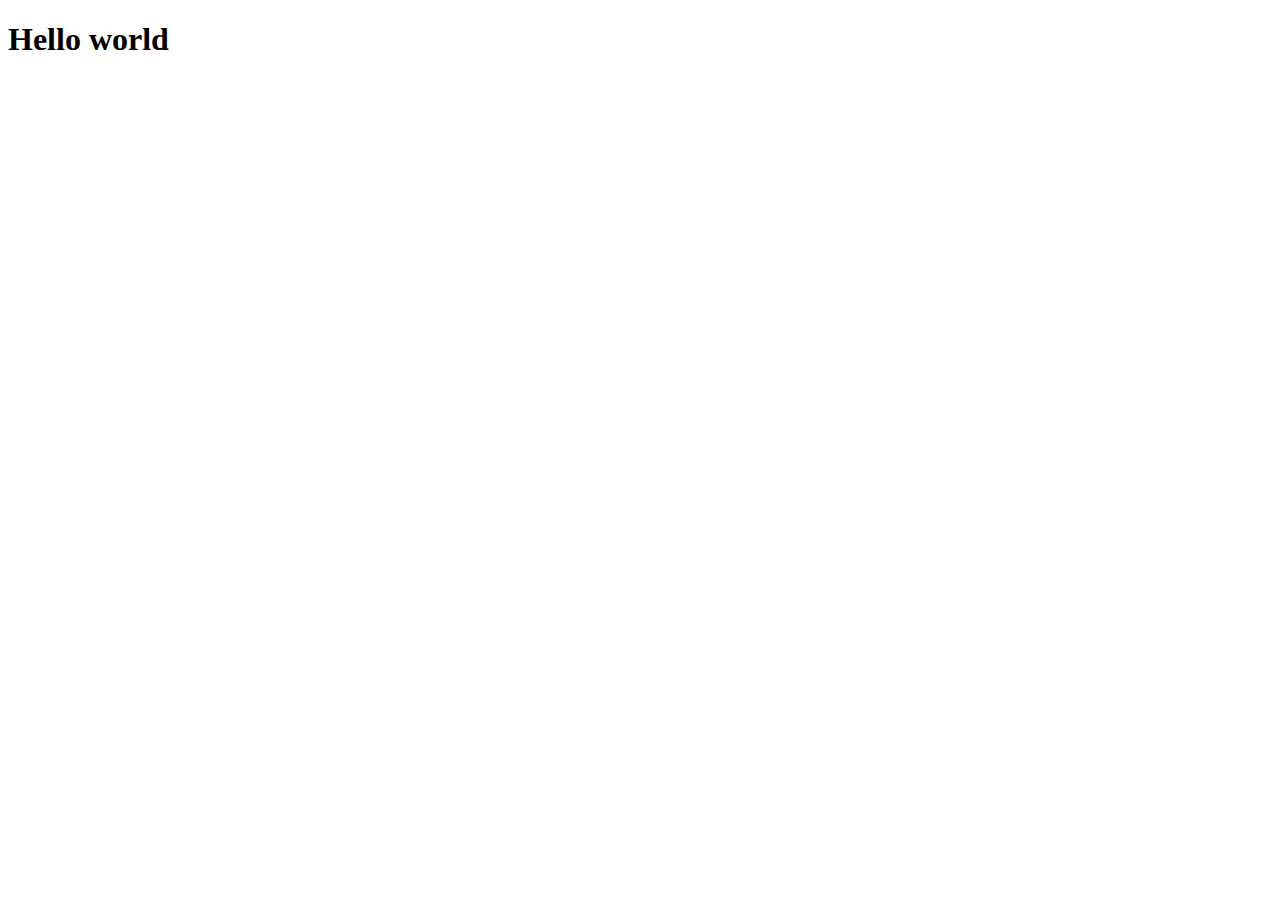
==== index.html @ 2a2491b6 "initializing repository" ====
<!DOCTYPE html>
<html lang="en">
  <head>
    <meta charset="UTF-8" />
    <meta http-equiv="X-UA-Compatible" content="IE=edge" />
    <meta name="viewport" content="width=device-width, initial-scale=1.0" />
    <title>barber-shop</title>
  </head>
  <body>
    <h1>Hello world</h1>
  </body>
</html>
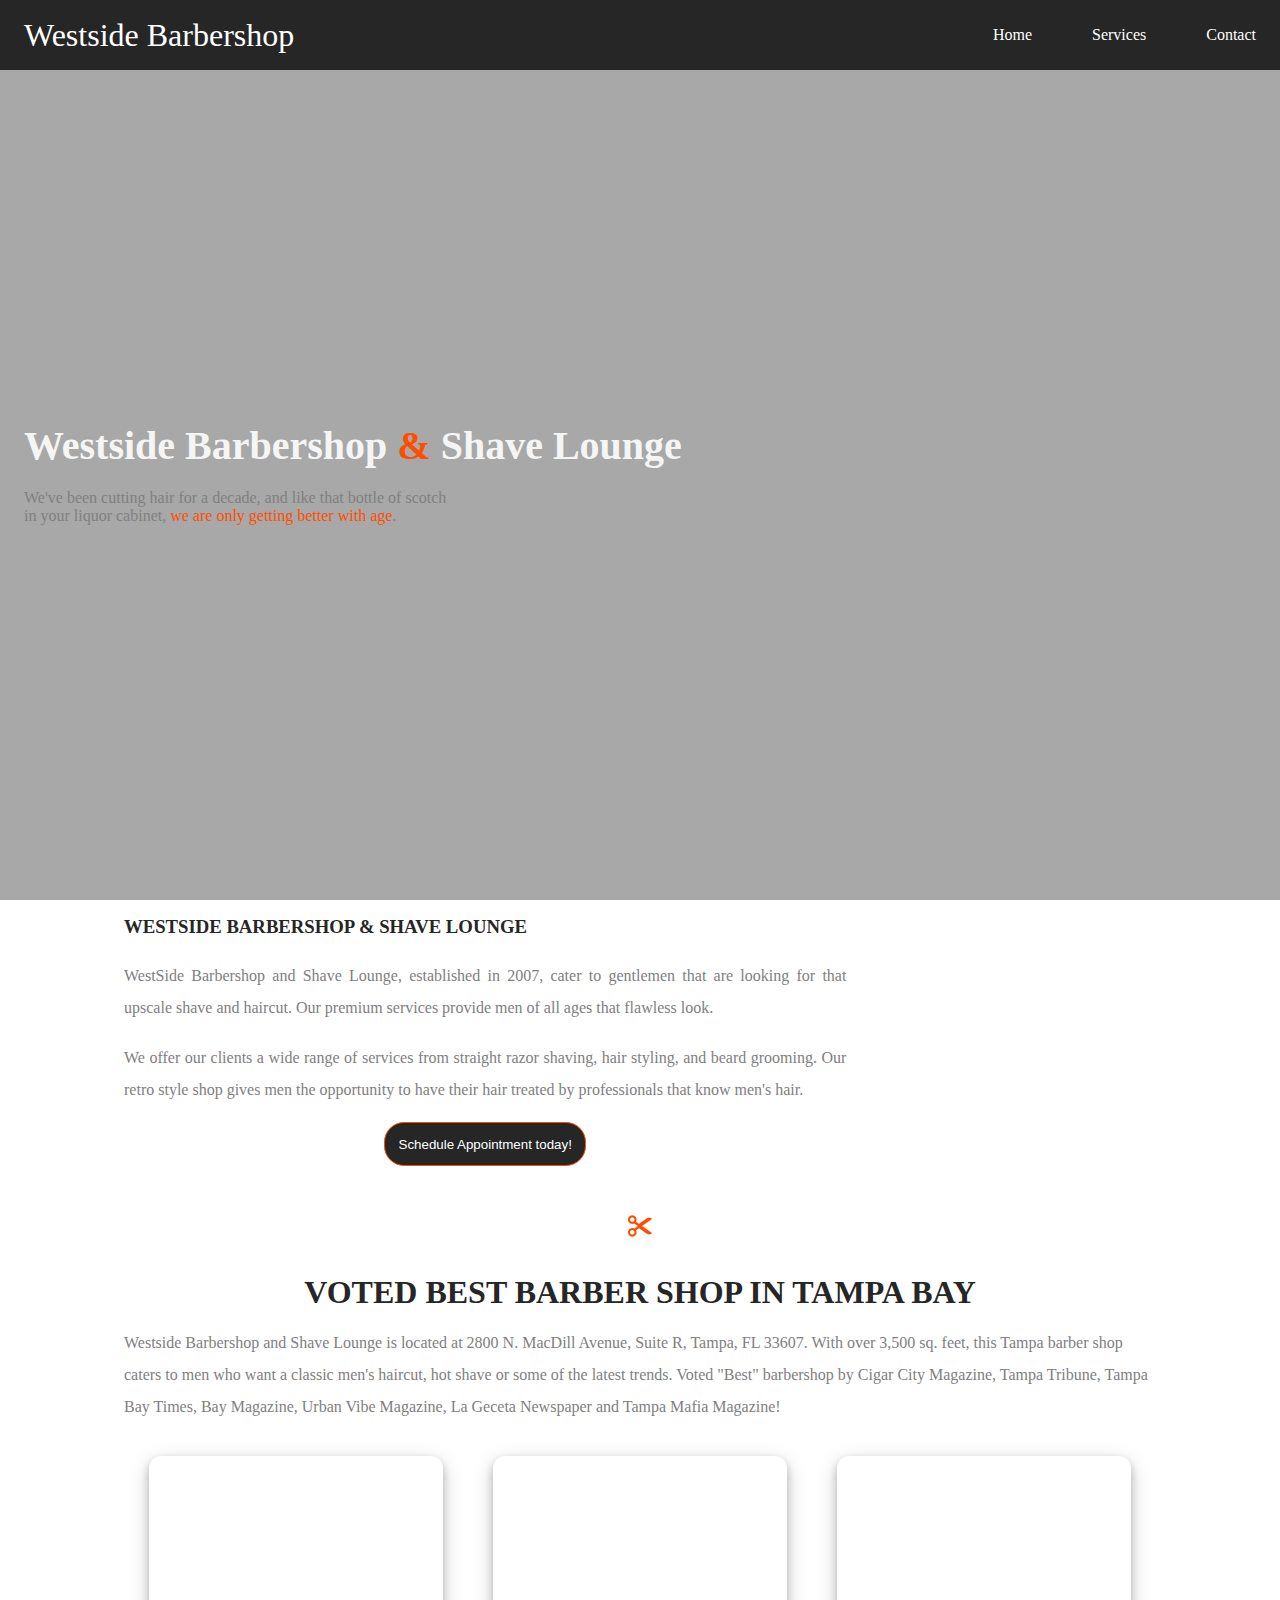
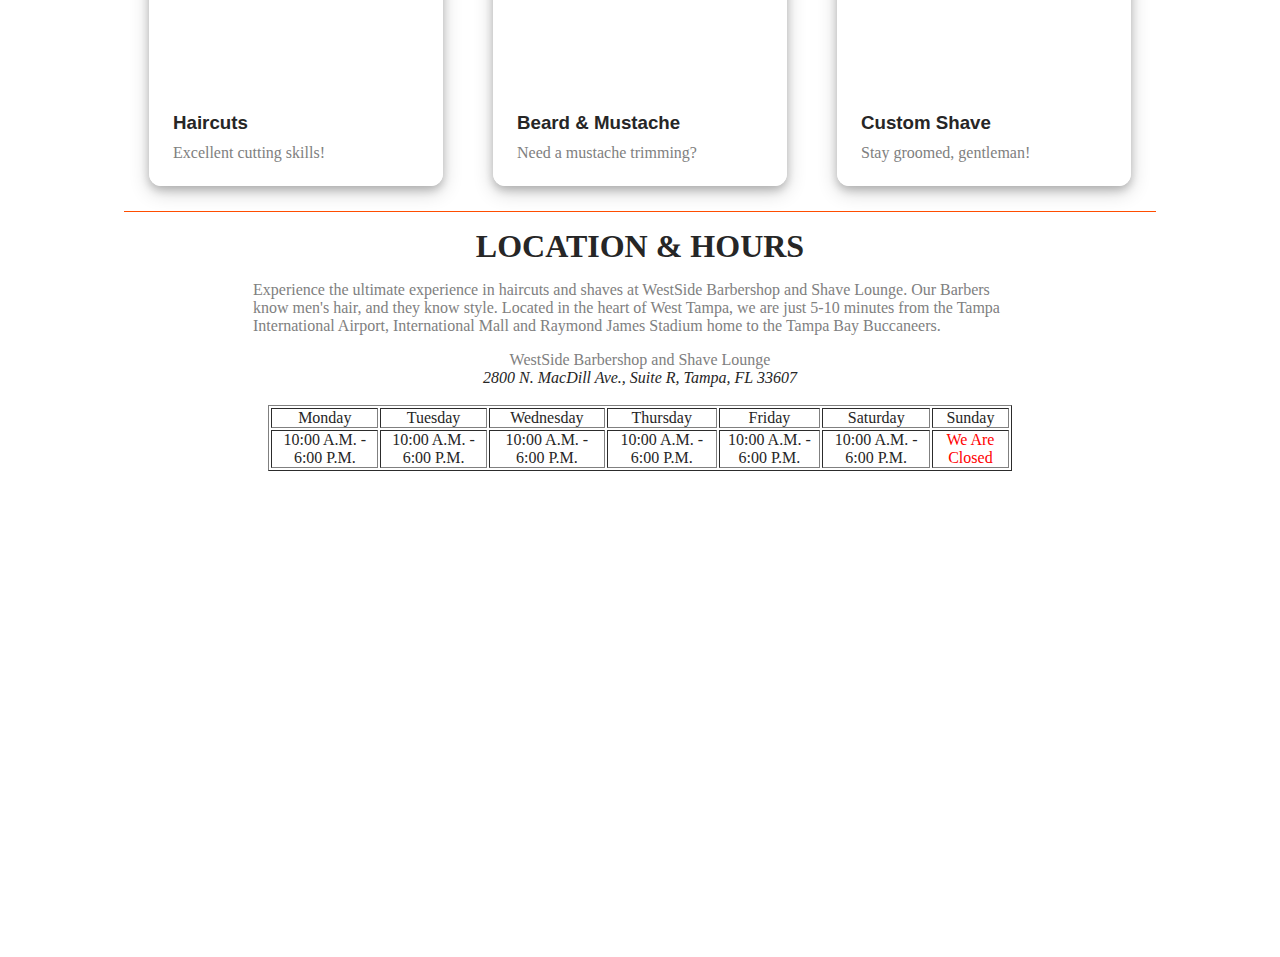
==== commit 899353ca: "adding the main feature for the index page" ====
--- a/index.html
+++ b/index.html
@@ -4,9 +4,214 @@
     <meta charset="UTF-8" />
     <meta http-equiv="X-UA-Compatible" content="IE=edge" />
     <meta name="viewport" content="width=device-width, initial-scale=1.0" />
+    <link rel="stylesheet" href="./styles/main.css" />
+    <link rel="stylesheet" href="./styles/header/header.css" />
+    <link rel="stylesheet" href="./styles/main/index/about.css" />
+    <link rel="stylesheet" href="./styles/main/index/info.css" />
+    <link rel="stylesheet" href="./styles/main/index/location.css" />
     <title>barber-shop</title>
   </head>
   <body>
-    <h1>Hello world</h1>
+    <div class="app__wrapper">
+      <header>
+        <nav class="navbar">
+          <a href="#" class="nav-branding">Westside Barbershop</a>
+
+          <ul class="nav-menu">
+            <li class="nav-item">
+              <a href="#" class="nav-link">Home</a>
+            </li>
+            <li class="nav-item">
+              <a href="./pages/services.html" class="nav-link">Services</a>
+            </li>
+            <li class="nav-item">
+              <a href="./pages/contact.html" class="nav-link">Contact</a>
+            </li>
+          </ul>
+
+          <div class="hamburger">
+            <span class="bar"></span>
+            <span class="bar"></span>
+            <span class="bar"></span>
+          </div>
+        </nav>
+      </header>
+
+      <section id="hero">
+        <h1 class="hero-title">
+          Westside Barbershop <span class="orange-detail">&</span> Shave Lounge
+        </h1>
+        <p class="hero-content">
+          We've been cutting hair for a decade, and like that bottle of scotch
+          in your liquor cabinet,
+          <span class="orange-detail">we are only getting better with age</span
+          >.
+        </p>
+      </section>
+
+      <div class="content-wrapper">
+        <main>
+          <section id="about">
+            <div class="about">
+              <div class="about-content">
+                <h3 class="about-content--title">
+                  WESTSIDE BARBERSHOP & SHAVE LOUNGE
+                </h3>
+                <p class="about-content--paragraph">
+                  WestSide Barbershop and Shave Lounge, established in 2007,
+                  cater to gentlemen that are looking for that upscale shave and
+                  haircut. Our premium services provide men of all ages that
+                  flawless look.
+                </p>
+                <br />
+                <p class="about-content--paragraph">
+                  We offer our clients a wide range of services from straight
+                  razor shaving, hair styling, and beard grooming. Our retro
+                  style shop gives men the opportunity to have their hair
+                  treated by professionals that know men's hair.
+                </p>
+                <div class="about-button">
+                  <button class="about-button--button">
+                    <a href="./pages/contact.html"
+                      >Schedule Appointment today!</a
+                    >
+                  </button>
+                </div>
+              </div>
+              <div class="about-image--wrapper">
+                <img
+                  src="https://cdn.pixabay.com/photo/2015/09/23/21/35/shaving-954420_1280.png"
+                  alt=""
+                  class="about-image"
+                />
+              </div>
+            </div>
+          </section>
+
+          <div class="icon-break">
+            <img src="./assets/img/scissors.png" alt="" />
+          </div>
+
+          <section id="info">
+            <div class="info">
+              <h3 class="info-title">VOTED BEST BARBER SHOP IN TAMPA BAY</h3>
+              <p class="info-paragraph">
+                Westside Barbershop and Shave Lounge is located at 2800 N.
+                MacDill Avenue, Suite R, Tampa, FL 33607. With over 3,500 sq.
+                feet, this Tampa barber shop caters to men who want a classic
+                men's haircut, hot shave or some of the latest trends. Voted
+                "Best" barbershop by Cigar City Magazine, Tampa Tribune, Tampa
+                Bay Times, Bay Magazine, Urban Vibe Magazine, La Geceta
+                Newspaper and Tampa Mafia Magazine!
+              </p>
+
+              <div class="cards-container">
+                <div class="cards">
+                  <article class="card card--1">
+                    <div class="card__img"></div>
+                    <a href="./pages/contact.html" class="card_link">
+                      <div class="card__img--hover"></div>
+                    </a>
+                    <div class="card__info">
+                      <h3 class="card__title">Haircuts</h3>
+                      <p>Excellent cutting skills!</p>
+                    </div>
+                  </article>
+
+                  <article class="card card--2">
+                    <div class="card__img"></div>
+                    <a href="./pages/contact.html" class="card_link">
+                      <div class="card__img--hover"></div>
+                    </a>
+                    <div class="card__info">
+                      <h3 class="card__title">Beard & Mustache</h3>
+                      <p>Need a mustache trimming?</p>
+                    </div>
+                  </article>
+
+                  <article class="card card--3">
+                    <div class="card__img"></div>
+                    <a href="./pages/contact.html" class="card_link">
+                      <div class="card__img--hover"></div>
+                    </a>
+                    <div class="card__info">
+                      <h3 class="card__title">Custom Shave</h3>
+                      <p>Stay groomed, gentleman!</p>
+                    </div>
+                  </article>
+                </div>
+              </div>
+            </div>
+          </section>
+
+          <hr class="horizontal-rule" />
+
+          <section id="location">
+            <div class="location">
+              <h3 class="location-title">LOCATION & HOURS</h3>
+              <p class="location-paragraph">
+                Experience the ultimate experience in haircuts and shaves at
+                WestSide Barbershop and Shave Lounge. Our Barbers know men's
+                hair, and they know style. Located in the heart of West Tampa,
+                we are just 5-10 minutes from the Tampa International Airport,
+                International Mall and Raymond James Stadium home to the Tampa
+                Bay Buccaneers.
+              </p>
+              <div class="location-info">
+                <p>WestSide Barbershop and Shave Lounge</p>
+                <address>
+                  2800 N. MacDill Ave., Suite R, Tampa, FL 33607
+                </address>
+                <a href="tel:+18134432152">813-443-2152</a>
+                <div class="location-table">
+                  <table border="1">
+                    <thead>
+                      <tr>
+                        <td>Monday</td>
+                        <td>Tuesday</td>
+                        <td>Wednesday</td>
+                        <td>Thursday</td>
+                        <td>Friday</td>
+                        <td>Saturday</td>
+                        <td>Sunday</td>
+                      </tr>
+                    </thead>
+                    <tbody>
+                      <tr>
+                        <td>10:00 A.M. - 6:00 P.M.</td>
+                        <td>10:00 A.M. - 6:00 P.M.</td>
+                        <td>10:00 A.M. - 6:00 P.M.</td>
+                        <td>10:00 A.M. - 6:00 P.M.</td>
+                        <td>10:00 A.M. - 6:00 P.M.</td>
+                        <td>10:00 A.M. - 6:00 P.M.</td>
+                        <td style="color: red">We Are Closed</td>
+                      </tr>
+                    </tbody>
+                  </table>
+                </div>
+                <div class="location-table-info">
+                  <p>
+                    MONDAY - SATURDAY -> 10:00 A.M. - 6:00 P.M. <br />
+                    CLOSED ON SUNDAY
+                  </p>
+                </div>
+              </div>
+              <div class="map">
+                <iframe
+                  src="https://www.google.com/maps/embed?pb=!1m18!1m12!1m3!1d3980.8430029480614!2d-38.39264048514121!3d-3.843858797203879!2m3!1f0!2f0!3f0!3m2!1i1024!2i768!4f13.1!3m3!1m2!1s0x7c75c582de0f9ab%3A0xa8a00967552761be!2sBeach%20Park!5e0!3m2!1sen!2sbr!4v1651372855680!5m2!1sen!2sbr"
+                  width="600"
+                  height="450"
+                  style="border: 0"
+                  allowfullscreen=""
+                  loading="lazy"
+                  referrerpolicy="no-referrer-when-downgrade"
+                ></iframe>
+              </div>
+            </div>
+          </section>
+        </main>
+      </div>
+    </div>
+    <script src="./js/header/header.js"></script>
   </body>
 </html>
--- a/styles/main.css
+++ b/styles/main.css
@@ -0,0 +1,30 @@
+* {
+  box-sizing: border-box;
+  margin: 0;
+  padding: 0;
+}
+
+/* hero */
+.app__wrapper {
+  height: 100vh;
+  width: 100%;
+  background: linear-gradient(rgba(0, 0, 0, 0.342), rgba(0, 0, 0, 0.342)),
+    url('https://images.unsplash.com/photo-1503951914875-452162b0f3f1?ixlib=rb-1.2.1&ixid=MnwxMjA3fDB8MHxwaG90by1wYWdlfHx8fGVufDB8fHx8&auto=format&fit=crop&w=1770&q=80')
+      no-repeat center bottom / cover;
+  color: whitesmoke;
+}
+
+.orange-detail {
+  color: #ff4d00;
+}
+
+.icon-break {
+  margin: 2em;
+  text-align: center;
+}
+
+.horizontal-rule {
+  border: 0;
+  height: 1px;
+  background: #ff4d00;
+}
--- a/styles/header/header.css
+++ b/styles/header/header.css
@@ -0,0 +1,133 @@
+header {
+  background-color: #262626;
+}
+
+li {
+  list-style-type: none;
+}
+
+a {
+  color: white;
+  text-decoration: none;
+}
+
+.navbar {
+  min-height: 70px;
+  display: flex;
+  justify-content: space-between;
+  align-items: center;
+  padding: 0 24px;
+}
+
+.nav-menu {
+  display: flex;
+  justify-content: space-between;
+  align-items: center;
+  gap: 60px;
+}
+
+.nav-branding {
+  font-size: 2rem;
+}
+
+.nav-link {
+  transition: 0.7s ease;
+}
+
+.nav-link:hover {
+  color: #ff4d00;
+}
+
+.hamburger {
+  display: none;
+  cursor: pointer;
+}
+
+.bar {
+  display: block;
+  width: 25px;
+  height: 3px;
+  margin: 5px auto;
+  -webkit-transition: all 0.3s ease-in-out;
+  transition: all 0.3s ease-in-out;
+  background-color: white;
+}
+
+#hero {
+  height: calc(100vh - 22em - 70px);
+  margin-top: 22em;
+  padding: 0 24px;
+}
+
+.hero-title {
+  margin-bottom: 0.5em;
+  font-size: 2.5em;
+}
+
+.hero-content {
+  width: 35%;
+}
+
+.content-wrapper {
+  margin-top: 1em;
+  padding: 0 24px;
+}
+
+@media (max-width: 768px) {
+  .hamburger {
+    display: block;
+  }
+
+  .hamburger.active .bar:nth-child(2) {
+    opacity: 0;
+  }
+  .hamburger.active .bar:nth-child(1) {
+    transform: translateY(8px) rotate(45deg);
+  }
+  .hamburger.active .bar:nth-child(3) {
+    transform: translateY(-8px) rotate(-45deg);
+  }
+
+  .nav-menu {
+    position: fixed;
+    left: -100%;
+    top: 70px;
+    gap: 0;
+    flex-direction: column;
+    background-color: #262626;
+    width: 100%;
+    text-align: center;
+    transition: 0.3s;
+  }
+
+  .nav-branding {
+    font-size: 1.2rem;
+  }
+
+  .nav-item {
+    margin: 16px 0;
+  }
+
+  .nav-menu.active {
+    left: 0;
+  }
+
+  #hero {
+    margin-top: 8em;
+    color: white;
+    padding: 0 24px;
+  }
+
+  .hero-title {
+    margin-bottom: 0.5em;
+  }
+
+  .hero-content {
+    width: 100%;
+  }
+
+  .content-wrapper {
+    margin-top: 1em;
+    background-color: white;
+  }
+}
--- a/styles/main/index/about.css
+++ b/styles/main/index/about.css
@@ -0,0 +1,82 @@
+main {
+  margin: 0 100px;
+  color: #262626;
+}
+
+.about {
+  display: flex;
+  gap: 50px;
+}
+
+.about-content {
+  width: 70%;
+  text-align: justify;
+}
+
+.about-content--title {
+  margin: 0 0 1.2em 0;
+}
+
+.about-content--paragraph {
+  line-height: 200%;
+}
+
+.about-button {
+  margin: 1em 0;
+  text-align: center;
+}
+
+.about-button--button {
+  border: 1px solid #ff4d00;
+  border-radius: 20px;
+  padding: 1em;
+  color: white;
+  background-color: #262626;
+  -webkit-transition: all 0.3s ease-in-out;
+  transition: all 0.3s ease-in-out;
+}
+
+.about-button--button:hover {
+  border: 1px solid #262626;
+  background-color: #ff4d00;
+}
+
+.about-image {
+  max-width: 362px;
+  max-height: 475px;
+  width: auto;
+  height: auto;
+}
+
+@media (max-width: 768px) {
+  main {
+    margin: 0;
+  }
+
+  .about {
+    display: block;
+  }
+
+  .about-content {
+    width: 100%;
+  }
+
+  .about-image--wrapper {
+    text-align: center;
+  }
+
+  .about-image {
+    width: 100%;
+    height: 100%;
+    object-fit: cover;
+  }
+
+  .about-content--title {
+    padding-top: 2em;
+  }
+
+  .about-button {
+    margin-bottom: 1.5em;
+    text-align: center;
+  }
+}
--- a/styles/main/index/info.css
+++ b/styles/main/index/info.css
@@ -0,0 +1,106 @@
+.info-title {
+  text-align: center;
+  font-size: 2em;
+  margin-bottom: 0.5em;
+}
+
+.info-paragraph {
+  line-height: 200%;
+  margin-bottom: 0.5em;
+}
+
+.cards {
+  width: 100%;
+  display: flex;
+  display: -webkit-flex;
+  justify-content: center;
+  -webkit-justify-content: center;
+}
+
+.card--1 .card__img,
+.card--1 .card__img--hover {
+  background-image: url('https://images.unsplash.com/photo-1599351431408-433ef72fe40b?ixlib=rb-1.2.1&ixid=MnwxMjA3fDB8MHxwaG90by1wYWdlfHx8fGVufDB8fHx8&auto=format&fit=crop&w=1769&q=80');
+}
+
+.card--2 .card__img,
+.card--2 .card__img--hover {
+  background-image: url('https://images.unsplash.com/photo-1630827020718-3433092696e7?ixlib=rb-1.2.1&ixid=MnwxMjA3fDB8MHxwaG90by1wYWdlfHx8fGVufDB8fHx8&auto=format&fit=crop&w=774&q=80');
+}
+
+.card--3 .card__img,
+.card--3 .card__img--hover {
+  background-image: url('https://images.unsplash.com/photo-1553521041-d168abd31de3?ixlib=rb-1.2.1&ixid=MnwxMjA3fDB8MHxwaG90by1wYWdlfHx8fGVufDB8fHx8&auto=format&fit=crop&w=928&q=80');
+}
+
+.card__img {
+  visibility: hidden;
+  background-size: cover;
+  background-position: center;
+  background-repeat: no-repeat;
+  width: 100%;
+  height: 235px;
+  border-top-left-radius: 12px;
+  border-top-right-radius: 12px;
+}
+
+.card__img--hover {
+  transition: 0.2s all ease-out;
+  background-size: cover;
+  background-position: center;
+  background-repeat: no-repeat;
+  width: 100%;
+  position: absolute;
+  height: 235px;
+  border-top-left-radius: 12px;
+  border-top-right-radius: 12px;
+  top: 0;
+}
+.card {
+  margin: 25px;
+  transition: all 0.4s cubic-bezier(0.175, 0.885, 0, 1);
+  background-color: #fff;
+  width: calc(100% / 3);
+  position: relative;
+  border-radius: 12px;
+  overflow: hidden;
+  box-shadow: 0 4px 8px 0 rgba(0, 0, 0, 0.2), 0 6px 20px 0 rgba(0, 0, 0, 0.19);
+}
+.card:hover {
+  box-shadow: 0 4px 8px 0 rgba(0, 0, 0, 0.2), 0 6px 20px 0 rgba(0, 0, 0, 0.19);
+  transform: scale(1.1, 1.1);
+}
+
+.card__info {
+  z-index: 2;
+  background-color: #fff;
+  border-bottom-left-radius: 12px;
+  border-bottom-right-radius: 12px;
+  padding: 16px 24px 24px 24px;
+}
+
+.card__title {
+  margin-top: 5px;
+  margin-bottom: 10px;
+  font-family: sans-serif;
+}
+
+p {
+  color: #808080;
+}
+
+.card:hover .card__img--hover {
+  height: 100%;
+  opacity: 0.3;
+}
+
+@media (max-width: 768px) {
+  .cards {
+    display: block;
+  }
+
+  .card {
+    margin: 0;
+    width: 100%;
+    margin-bottom: 1em;
+  }
+}
--- a/styles/main/index/location.css
+++ b/styles/main/index/location.css
@@ -0,0 +1,54 @@
+.location-title {
+  text-align: center;
+  font-size: 2em;
+  margin: 0.5em 0;
+}
+
+.location-paragraph {
+  /* line-height: 200%; */
+  width: 75%;
+  margin: 0 auto;
+  margin-bottom: 0.5em;
+}
+
+.location-info {
+  margin-top: 1em;
+  text-align: center;
+}
+
+.location-table {
+  width: 72% !important;
+  margin: 0 auto;
+}
+
+.location-table-info {
+  display: none;
+}
+
+.map {
+  text-align: center;
+  margin-top: 2em;
+}
+
+@media (max-width: 768px) {
+  .location-table {
+    display: none;
+  }
+
+  .location-table-info {
+    display: block;
+  }
+
+  .map {
+    overflow: hidden;
+    padding-bottom: 56.25%;
+    position: relative;
+    text-align: justify;
+  }
+
+  .map iframe {
+    height: 100%;
+    width: 100%;
+    position: absolute;
+  }
+}
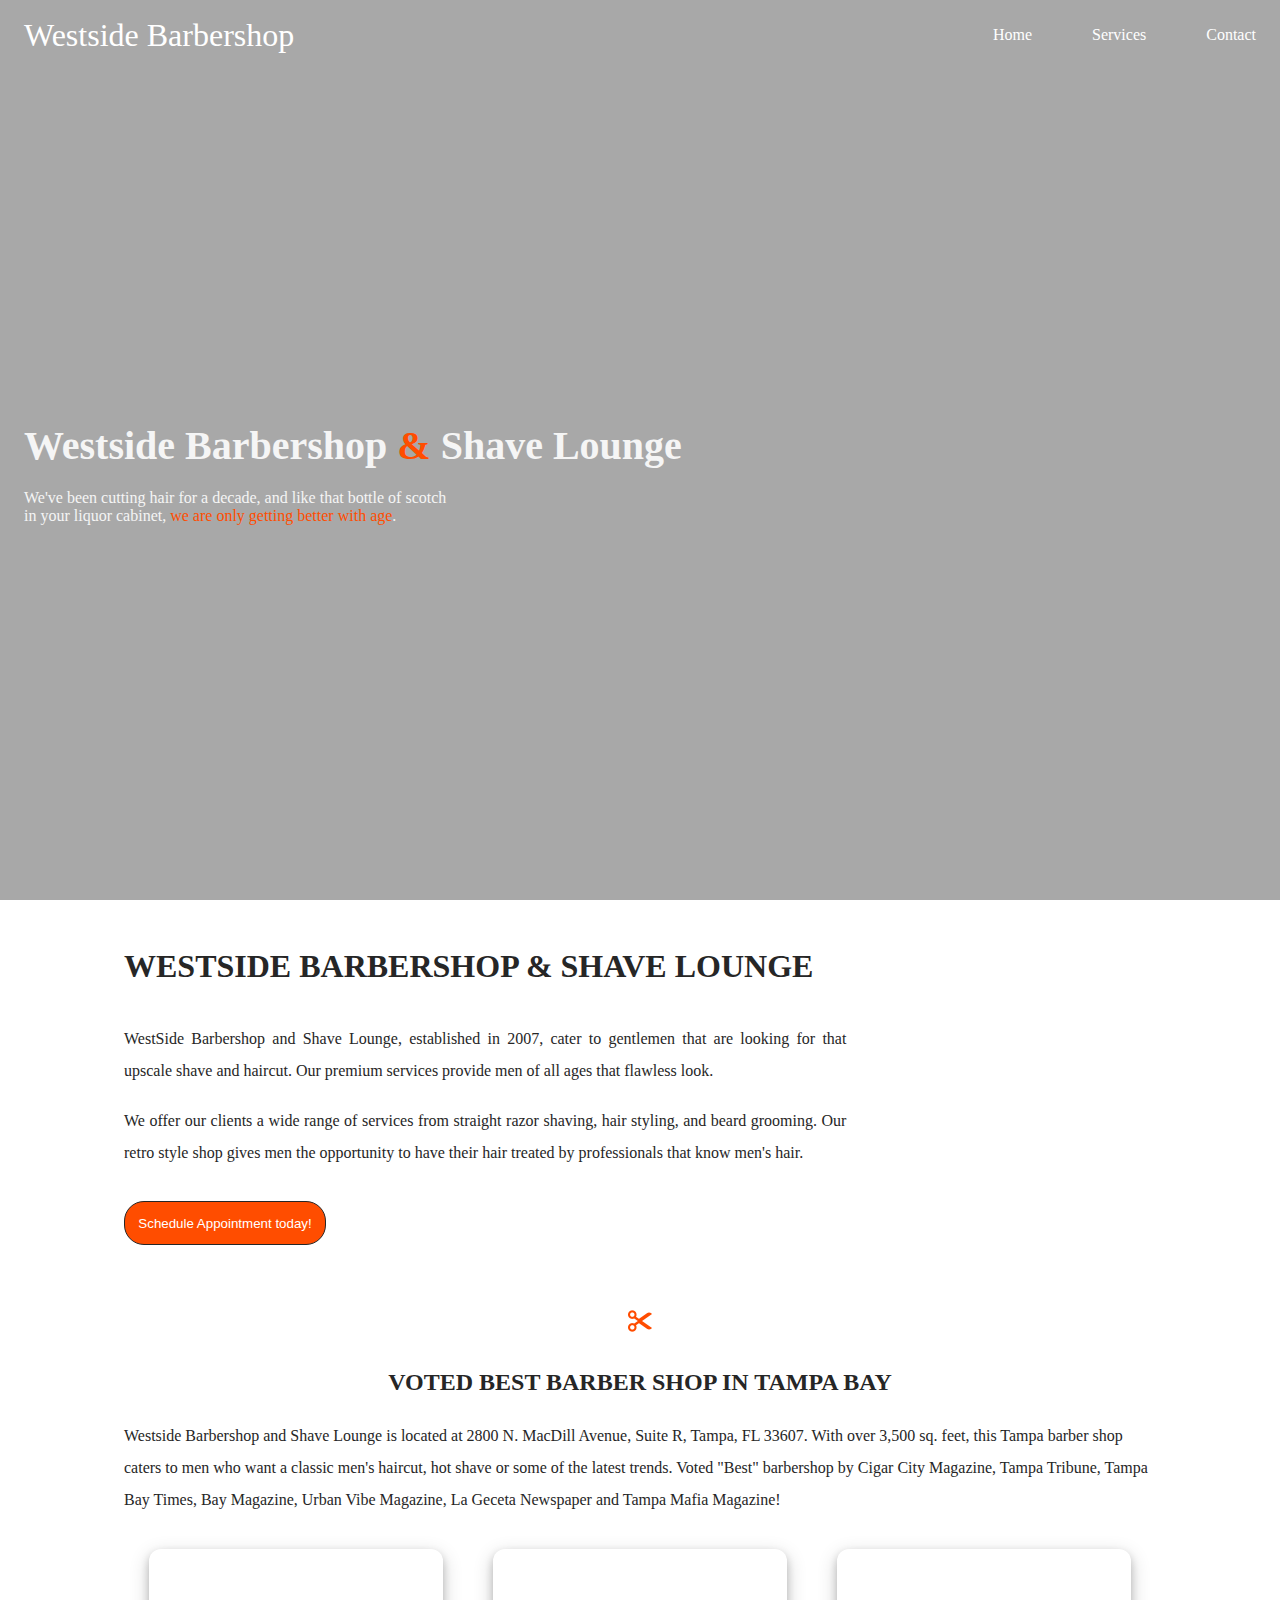
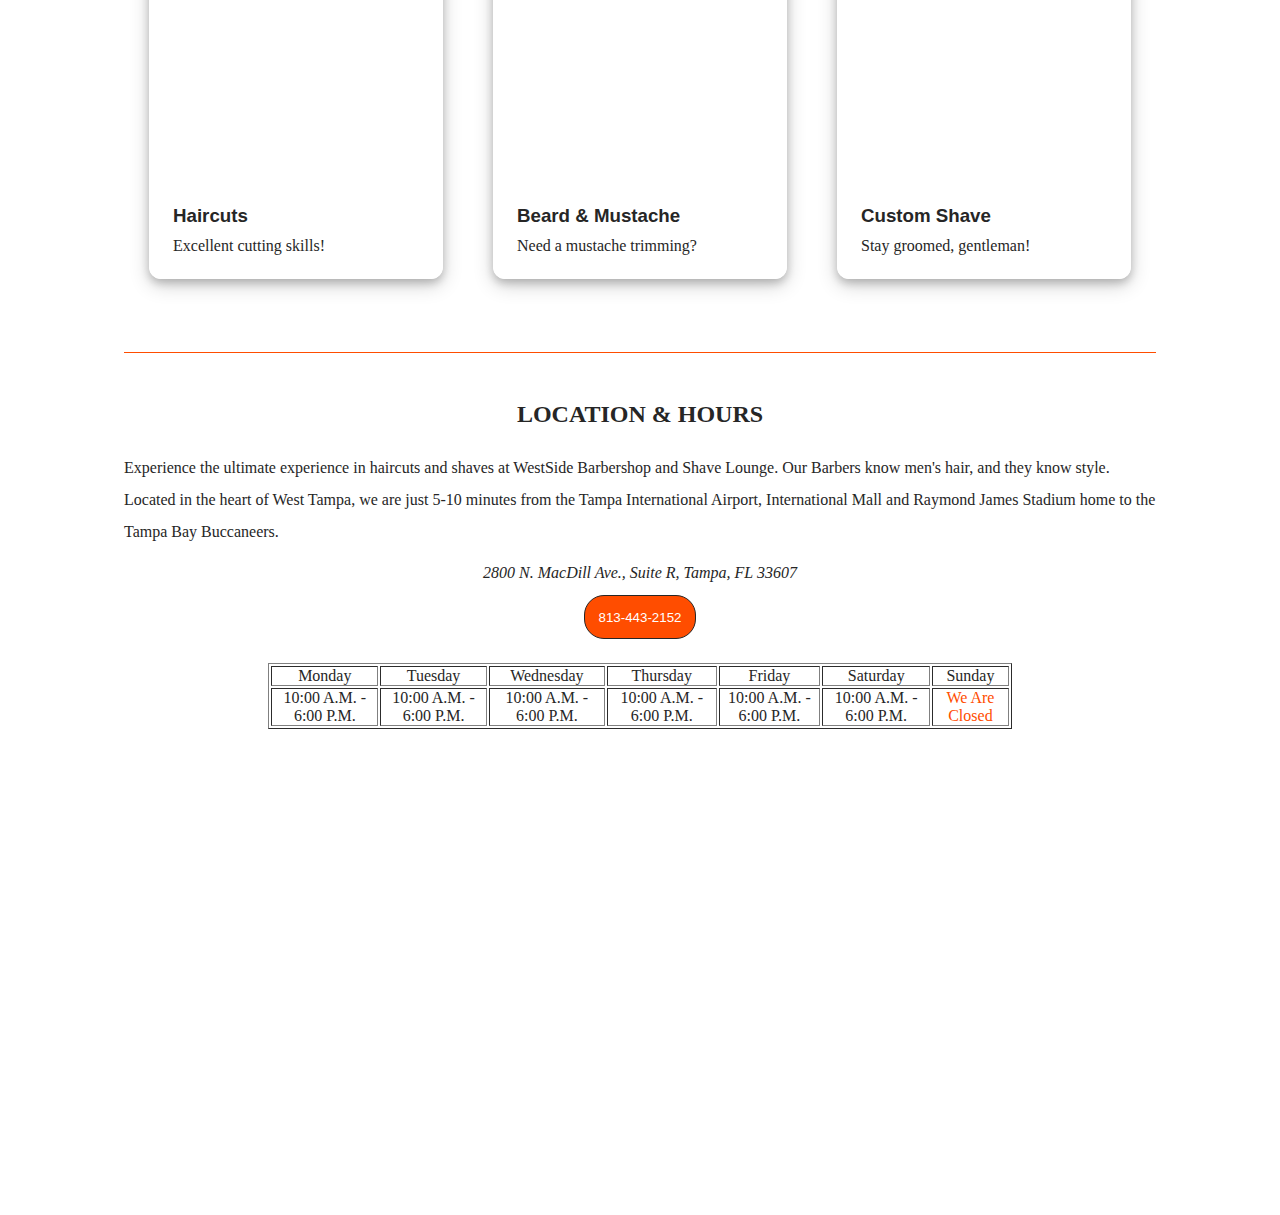
==== commit fca96030: "adding the main feature on the services page" ====
--- a/index.html
+++ b/index.html
@@ -80,7 +80,7 @@
               </div>
               <div class="about-image--wrapper">
                 <img
-                  src="https://cdn.pixabay.com/photo/2015/09/23/21/35/shaving-954420_1280.png"
+                  src="https://images.unsplash.com/photo-1596362601603-b74f6ef166e4?ixlib=rb-1.2.1&ixid=MnwxMjA3fDB8MHxwaG90by1wYWdlfHx8fGVufDB8fHx8&auto=format&fit=crop&w=1626&q=80"
                   alt=""
                   class="about-image"
                 />
@@ -109,7 +109,7 @@
                 <div class="cards">
                   <article class="card card--1">
                     <div class="card__img"></div>
-                    <a href="./pages/contact.html" class="card_link">
+                    <a href="./pages/services.html#services" class="card_link">
                       <div class="card__img--hover"></div>
                     </a>
                     <div class="card__info">
@@ -120,7 +120,7 @@
 
                   <article class="card card--2">
                     <div class="card__img"></div>
-                    <a href="./pages/contact.html" class="card_link">
+                    <a href="./pages/services.html#services" class="card_link">
                       <div class="card__img--hover"></div>
                     </a>
                     <div class="card__info">
@@ -131,7 +131,7 @@
 
                   <article class="card card--3">
                     <div class="card__img"></div>
-                    <a href="./pages/contact.html" class="card_link">
+                    <a href="./pages/services.html#services" class="card_link">
                       <div class="card__img--hover"></div>
                     </a>
                     <div class="card__info">
@@ -158,11 +158,12 @@
                 Bay Buccaneers.
               </p>
               <div class="location-info">
-                <p>WestSide Barbershop and Shave Lounge</p>
                 <address>
                   2800 N. MacDill Ave., Suite R, Tampa, FL 33607
                 </address>
-                <a href="tel:+18134432152">813-443-2152</a>
+                <button class="location-button--phone">
+                  <a href="tel:+18134432152">813-443-2152</a>
+                </button>
                 <div class="location-table">
                   <table border="1">
                     <thead>
@@ -184,7 +185,7 @@
                         <td>10:00 A.M. - 6:00 P.M.</td>
                         <td>10:00 A.M. - 6:00 P.M.</td>
                         <td>10:00 A.M. - 6:00 P.M.</td>
-                        <td style="color: red">We Are Closed</td>
+                        <td style="color: #ff4d00">We Are Closed</td>
                       </tr>
                     </tbody>
                   </table>
--- a/styles/main.css
+++ b/styles/main.css
@@ -24,6 +24,8 @@
 }
 
 .horizontal-rule {
+  margin-top: 3em;
+  margin-bottom: 3em;
   border: 0;
   height: 1px;
   background: #ff4d00;
--- a/styles/header/header.css
+++ b/styles/header/header.css
@@ -1,16 +1,3 @@
-header {
-  background-color: #262626;
-}
-
-li {
-  list-style-type: none;
-}
-
-a {
-  color: white;
-  text-decoration: none;
-}
-
 .navbar {
   min-height: 70px;
   display: flex;
@@ -28,10 +15,18 @@
 
 .nav-branding {
   font-size: 2rem;
+  color: white;
+  text-decoration: none;
+}
+
+.nav-item {
+  list-style-type: none;
 }
 
 .nav-link {
   transition: 0.7s ease;
+  color: white;
+  text-decoration: none;
 }
 
 .nav-link:hover {
@@ -54,7 +49,7 @@
 }
 
 #hero {
-  height: calc(100vh - 22em - 70px);
+  height: calc(100vh - 20em - 70px);
   margin-top: 22em;
   padding: 0 24px;
 }
@@ -130,4 +125,8 @@
     margin-top: 1em;
     background-color: white;
   }
+
+  header {
+    background-color: #262626;
+  }
 }
--- a/styles/main/index/about.css
+++ b/styles/main/index/about.css
@@ -15,6 +15,7 @@
 
 .about-content--title {
   margin: 0 0 1.2em 0;
+  font-size: 2em;
 }
 
 .about-content--paragraph {
@@ -22,28 +23,32 @@
 }
 
 .about-button {
-  margin: 1em 0;
-  text-align: center;
+  margin: 2em 0;
 }
 
 .about-button--button {
-  border: 1px solid #ff4d00;
+  border: 1px solid #262626;
   border-radius: 20px;
   padding: 1em;
-  color: white;
-  background-color: #262626;
+  background-color: #ff4d00;
   -webkit-transition: all 0.3s ease-in-out;
   transition: all 0.3s ease-in-out;
 }
 
+.about-button--button a {
+  text-decoration: none;
+  color: white;
+}
+
 .about-button--button:hover {
-  border: 1px solid #262626;
-  background-color: #ff4d00;
+  border: 1px solid #ff4d00;
+  background-color: #262626;
 }
 
 .about-image {
   max-width: 362px;
   max-height: 475px;
+  border-radius: 100%;
   width: auto;
   height: auto;
 }
--- a/styles/main/index/info.css
+++ b/styles/main/index/info.css
@@ -1,11 +1,12 @@
 .info-title {
   text-align: center;
-  font-size: 2em;
-  margin-bottom: 0.5em;
+  font-size: 1.5em;
+  margin-bottom: 1em;
 }
 
 .info-paragraph {
   line-height: 200%;
+  margin: 0 auto;
   margin-bottom: 0.5em;
 }
 
@@ -84,10 +85,6 @@
   font-family: sans-serif;
 }
 
-p {
-  color: #808080;
-}
-
 .card:hover .card__img--hover {
   height: 100%;
   opacity: 0.3;
--- a/styles/main/index/location.css
+++ b/styles/main/index/location.css
@@ -1,12 +1,11 @@
 .location-title {
   text-align: center;
-  font-size: 2em;
-  margin: 0.5em 0;
+  font-size: 1.5em;
+  margin-bottom: 1em;
 }
 
 .location-paragraph {
-  /* line-height: 200%; */
-  width: 75%;
+  line-height: 200%;
   margin: 0 auto;
   margin-bottom: 0.5em;
 }
@@ -16,9 +15,28 @@
   text-align: center;
 }
 
+.location-button--phone {
+  margin-top: 1em;
+  border: 1px solid #262626;
+  background-color: #ff4d00;
+  padding: 1em;
+  border-radius: 20px;
+}
+
+.location-button--phone:hover {
+  border: 1px solid #ff4d00;
+  background-color: #262626;
+}
+
+.location-info a {
+  text-decoration: none;
+  color: white;
+}
+
 .location-table {
   width: 72% !important;
   margin: 0 auto;
+  margin-top: 1.5em;
 }
 
 .location-table-info {
@@ -37,6 +55,7 @@
 
   .location-table-info {
     display: block;
+    margin-top: 1em;
   }
 
   .map {
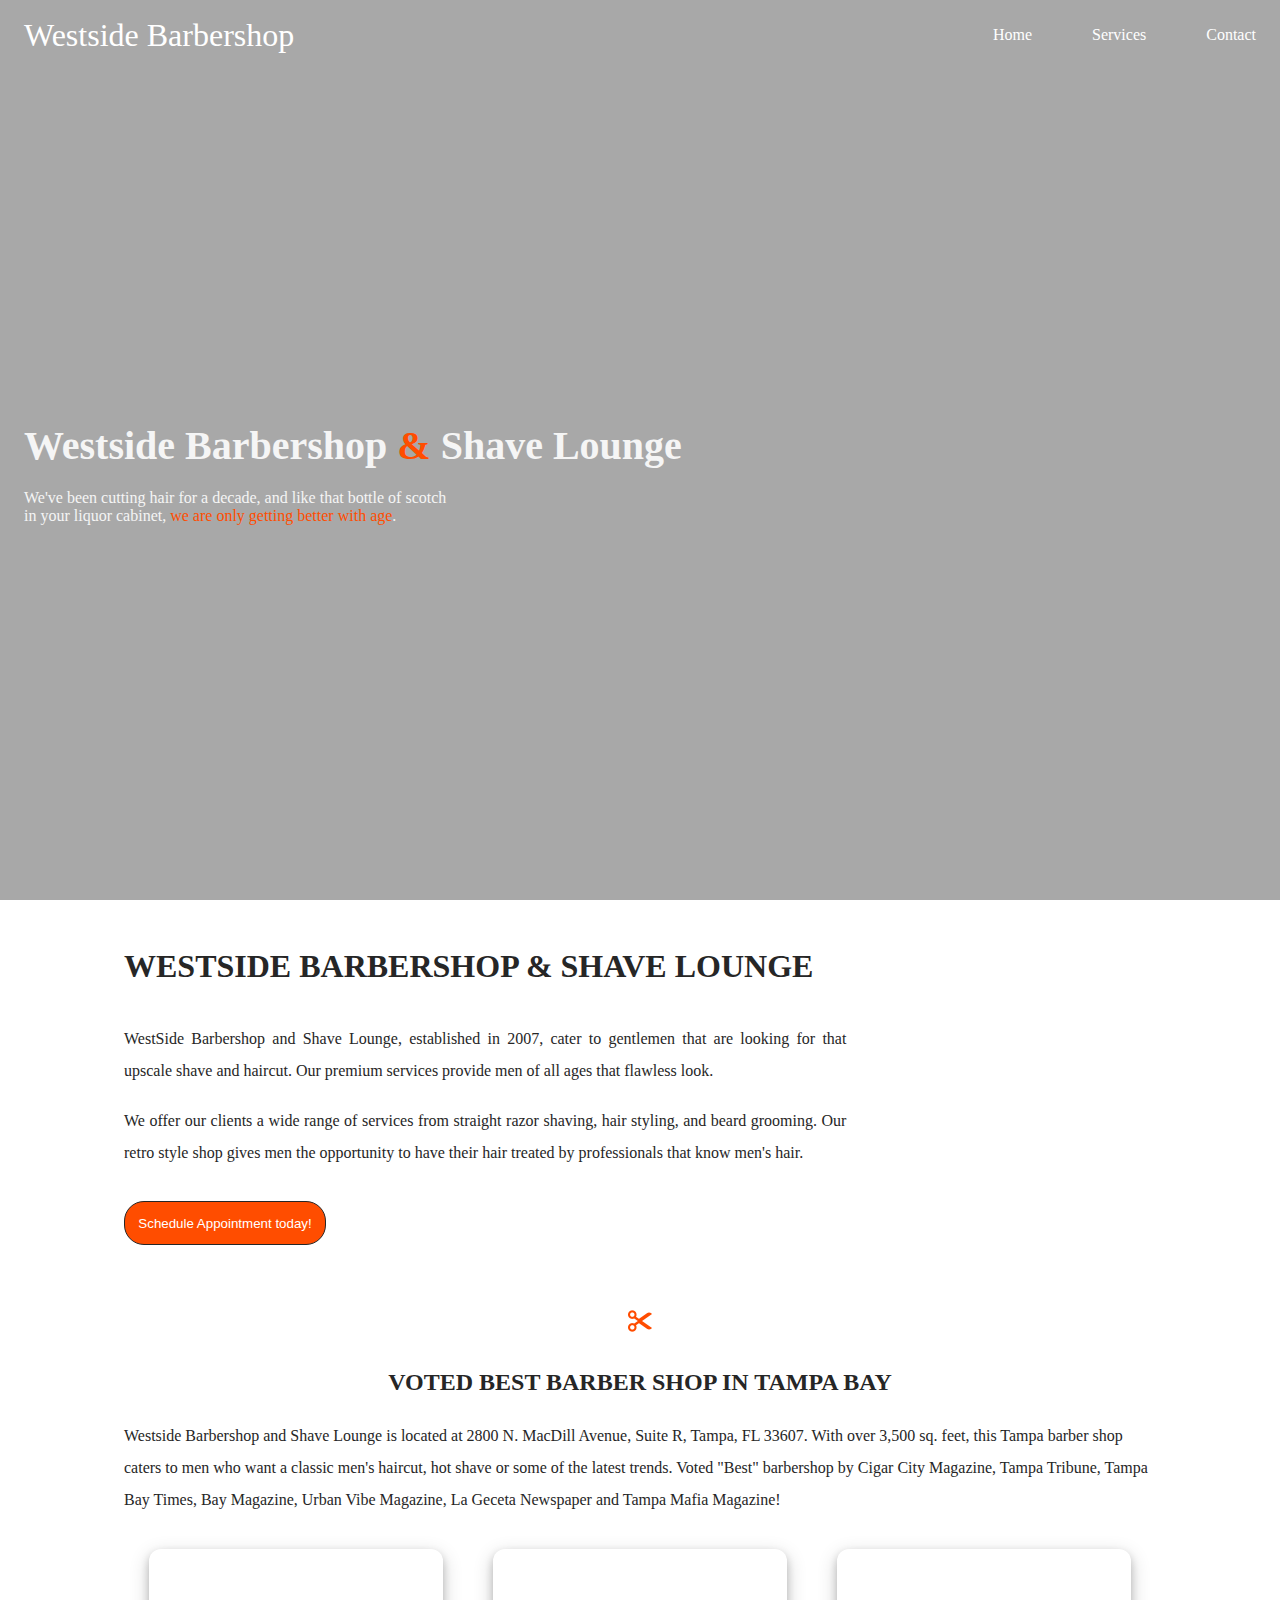
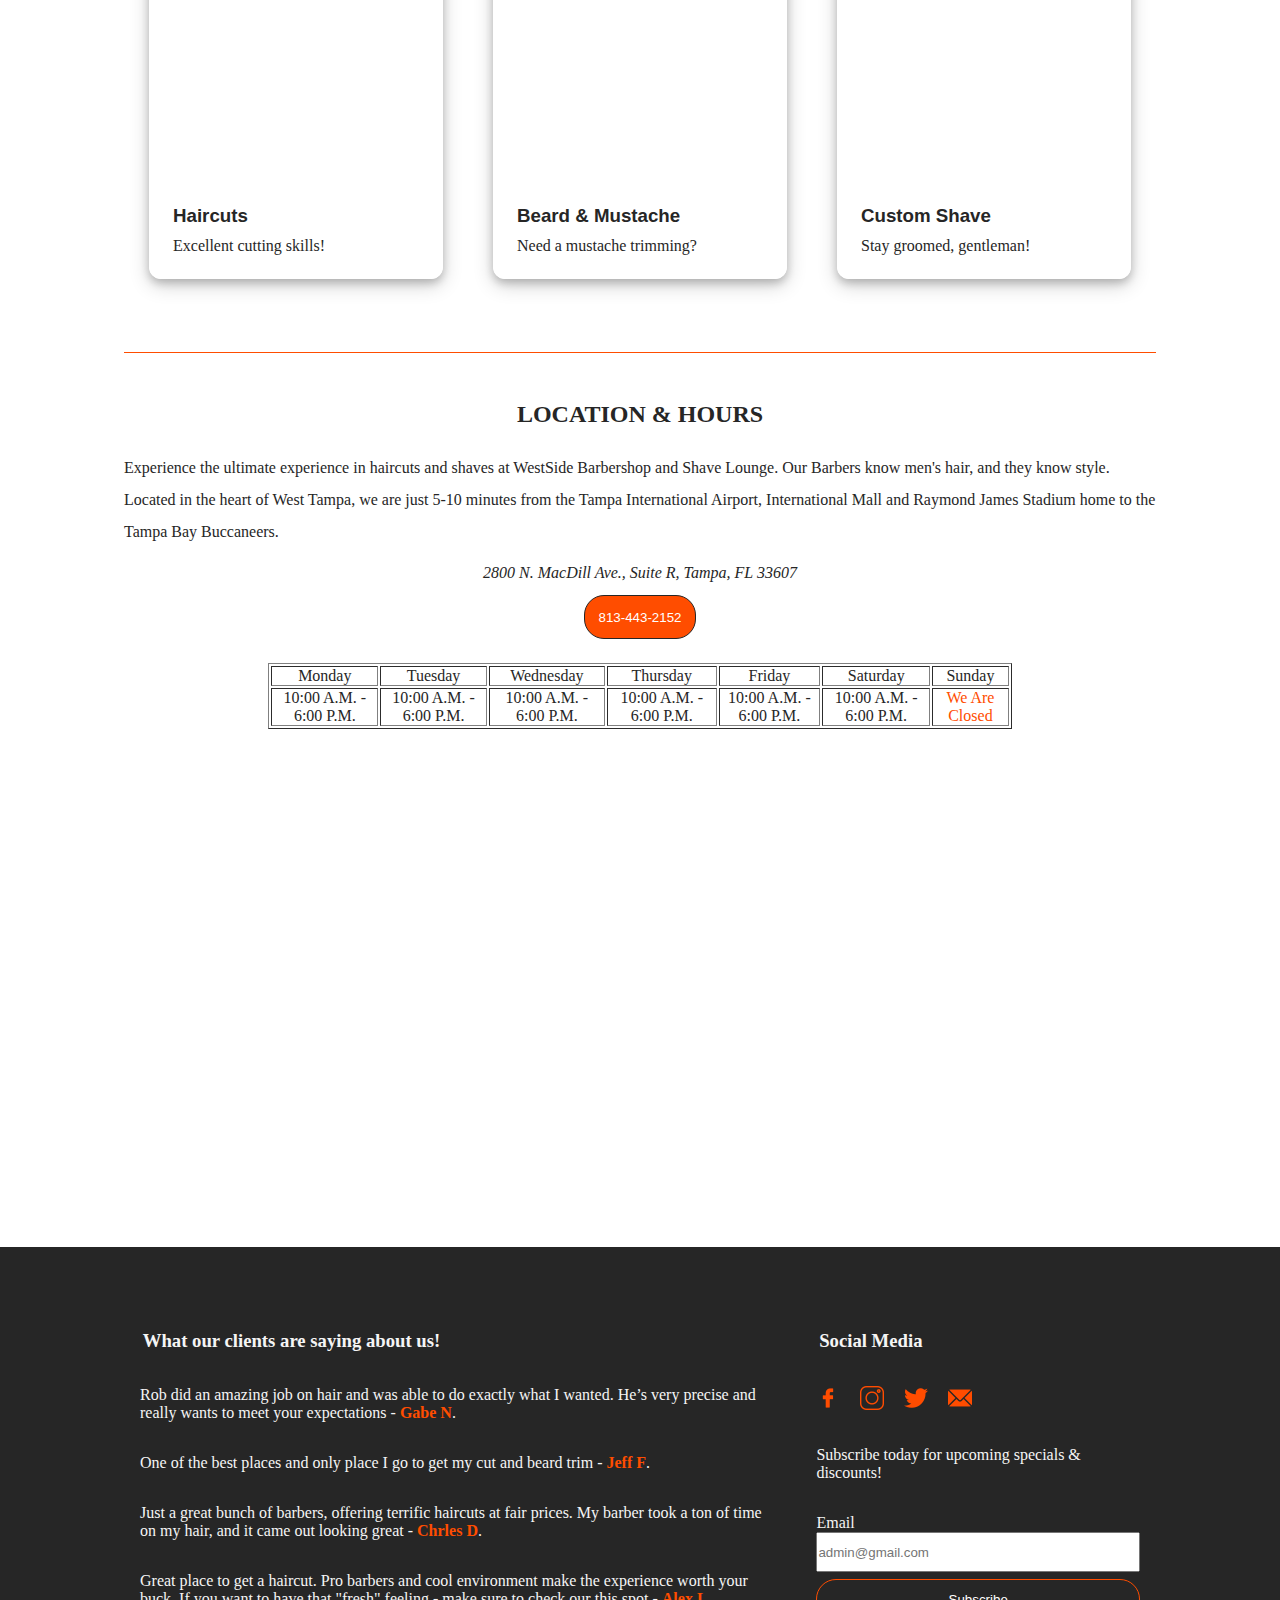
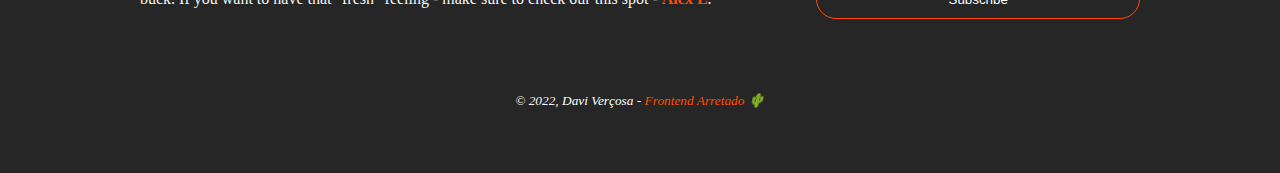
==== commit d2facb3b: "adding the footer to the pages" ====
--- a/index.html
+++ b/index.html
@@ -9,6 +9,7 @@
     <link rel="stylesheet" href="./styles/main/index/about.css" />
     <link rel="stylesheet" href="./styles/main/index/info.css" />
     <link rel="stylesheet" href="./styles/main/index/location.css" />
+    <link rel="stylesheet" href="./styles/footer/footer.css" />
     <title>barber-shop</title>
   </head>
   <body>
@@ -212,6 +213,68 @@
           </section>
         </main>
       </div>
+
+      <footer>
+        <div class="footer">
+          <div class="footer-left">
+            <h3>What our clients are saying about us!</h3>
+            <p>
+              Rob did an amazing job on hair and was able to do exactly what I
+              wanted. He’s very precise and really wants to meet your
+              expectations - <span class="costumer">Gabe N</span>.
+            </p>
+            <p>
+              One of the best places and only place I go to get my cut and beard
+              trim - <span class="costumer">Jeff F</span>.
+            </p>
+            <p>
+              Just a great bunch of barbers, offering terrific haircuts at fair
+              prices. My barber took a ton of time on my hair, and it came out
+              looking great - <span class="costumer">Chrles D</span>.
+            </p>
+            <p>
+              Great place to get a haircut. Pro barbers and cool environment
+              make the experience worth your buck. If you want to have that
+              "fresh" feeling - make sure to check our this spot -
+              <span class="costumer">Alex L</span>.
+            </p>
+          </div>
+          <div class="footer-right">
+            <h3>Social Media</h3>
+            <div class="imgs">
+              <a class="img" href="#">
+                <img src="./assets/img/facebook.png" alt="" />
+              </a>
+              <a class="img" href="#">
+                <img src="./assets/img/instagram.png" alt="" />
+              </a>
+              <a class="img" href="#">
+                <img src="./assets/img/twitter.png" alt="" />
+              </a>
+              <a class="img" href="#">
+                <img src="./assets/img/email.png" alt="" />
+              </a>
+            </div>
+            <p>Subscribe today for upcoming specials & discounts!</p>
+            <div class="form">
+              <label for="email">Email</label>
+              <input type="email" id="email" placeholder="admin@gmail.com" />
+              <input type="submit" id="submit" value="Subscribe" />
+            </div>
+          </div>
+        </div>
+        <div class="credits">
+          <small
+            ><i class="credit"
+              >© 2022,
+              <a href="https://github.com/davivercosa" target="_blank"
+                >Davi Verçosa</a
+              >
+              - <span style="color: #ff4d00">Frontend Arretado</span> 🌵</i
+            ></small
+          >
+        </div>
+      </footer>
     </div>
     <script src="./js/header/header.js"></script>
   </body>
--- a/styles/footer/footer.css
+++ b/styles/footer/footer.css
@@ -0,0 +1,102 @@
+footer {
+  margin-top: 2em;
+  background-color: #262626;
+  padding: 4em 124px;
+}
+
+.footer {
+  display: flex;
+  gap: 1em;
+}
+
+.footer-left {
+  width: 65%;
+}
+
+.footer-right {
+  width: 35%;
+}
+
+.footer-left h3,
+.footer-left p {
+  padding: 1em;
+}
+
+.costumer {
+  font-weight: bold;
+  color: #ff4d00;
+}
+
+.footer-right h3,
+.footer-right .imgs,
+.footer-right p,
+.footer-right .form {
+  padding: 1em;
+}
+
+.form {
+  display: flex;
+  flex-direction: column;
+  margin-bottom: 0.5em;
+}
+
+.img {
+  margin-right: 1em;
+}
+
+.imgs a {
+  text-decoration: none;
+}
+
+#email {
+  margin-bottom: 0.5em;
+}
+
+#email,
+#submit {
+  height: 3em;
+  /* background-color: rgba(255, 255, 255, 0.266); */
+  color: white;
+}
+
+#submit {
+  margin: 0 auto;
+  width: 100%;
+  border: 1px solid #ff4d00;
+  border-radius: 20px;
+  background-color: #262626;
+  color: white;
+}
+
+#submit:hover {
+  border: 1px solid #262626;
+  background-color: #ff4d00;
+}
+
+.credits {
+  padding-top: 3em;
+  text-align: center;
+}
+
+.credits a {
+  text-decoration: none;
+  color: white;
+}
+
+@media (max-width: 768px) {
+  footer {
+    padding: 0 24px;
+  }
+
+  .footer {
+    display: block;
+  }
+
+  .footer-left {
+    width: 100%;
+  }
+
+  .footer-right {
+    width: 100%;
+  }
+}
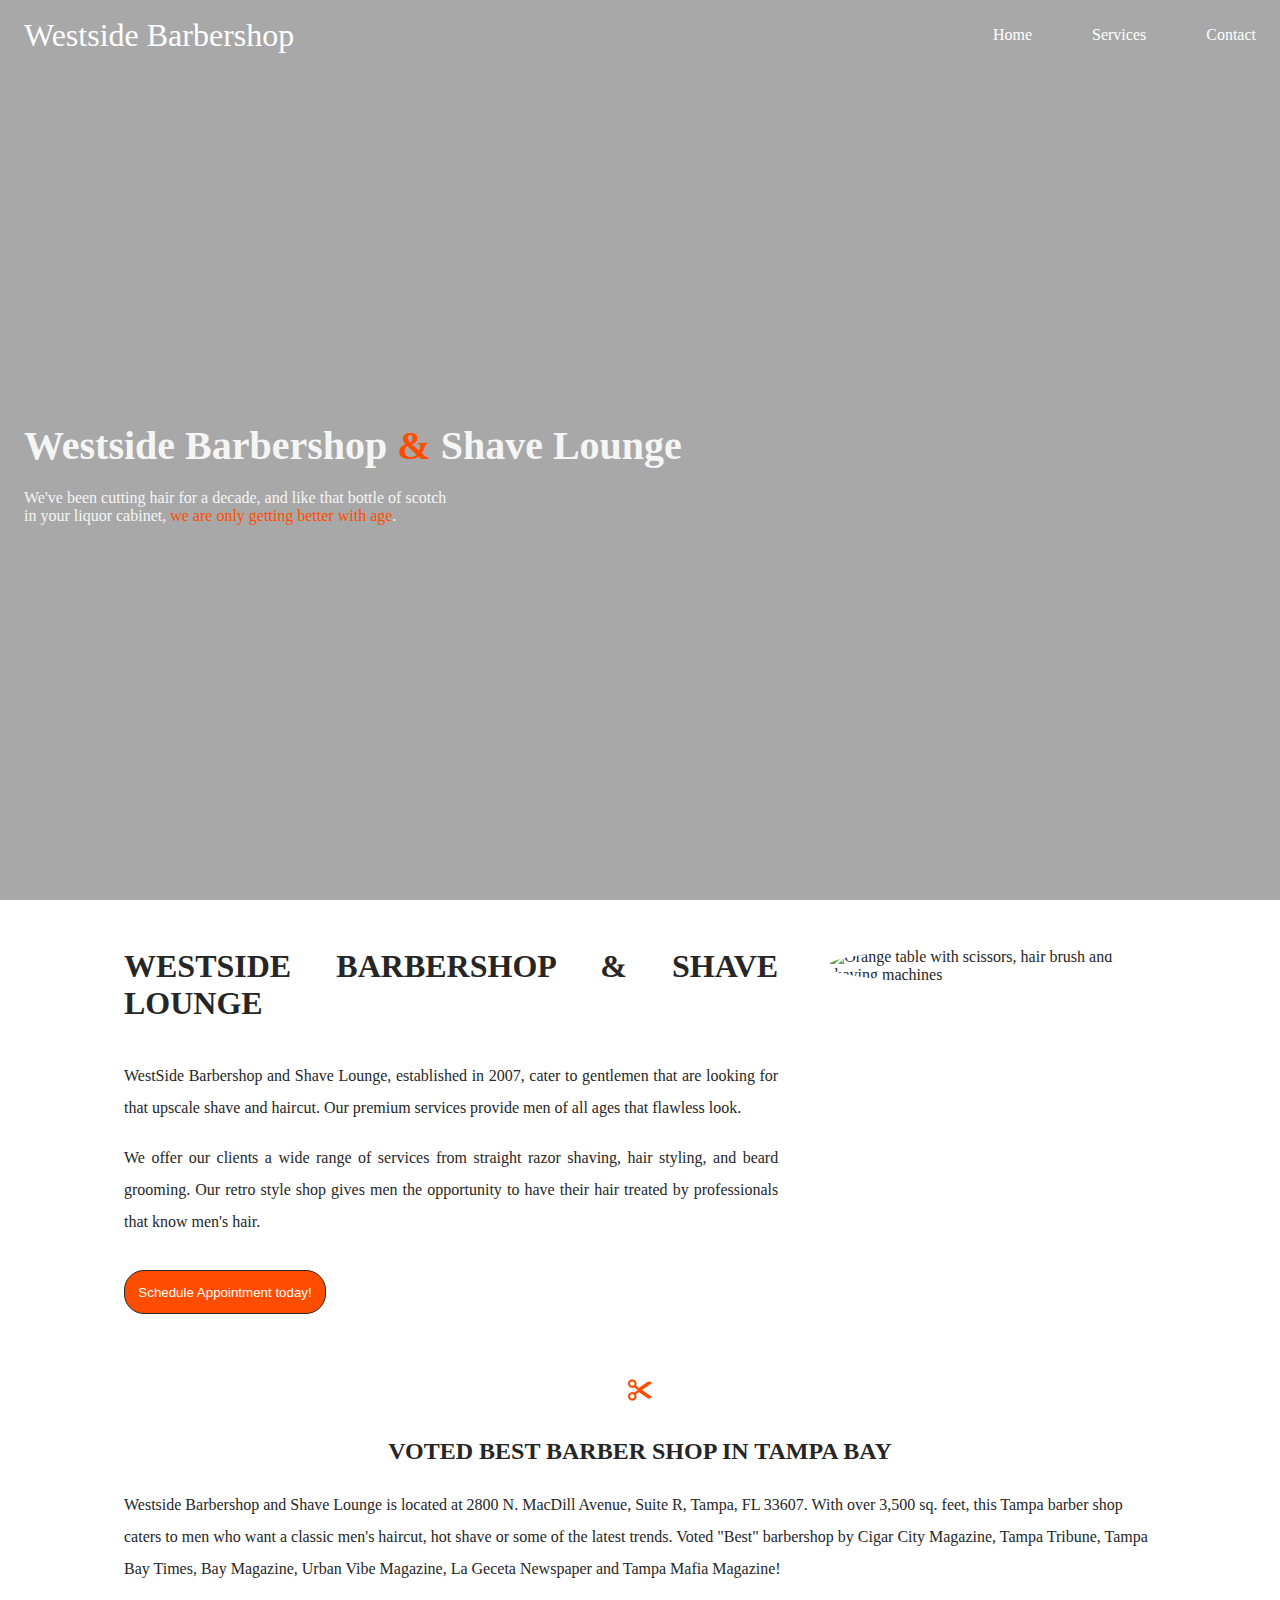
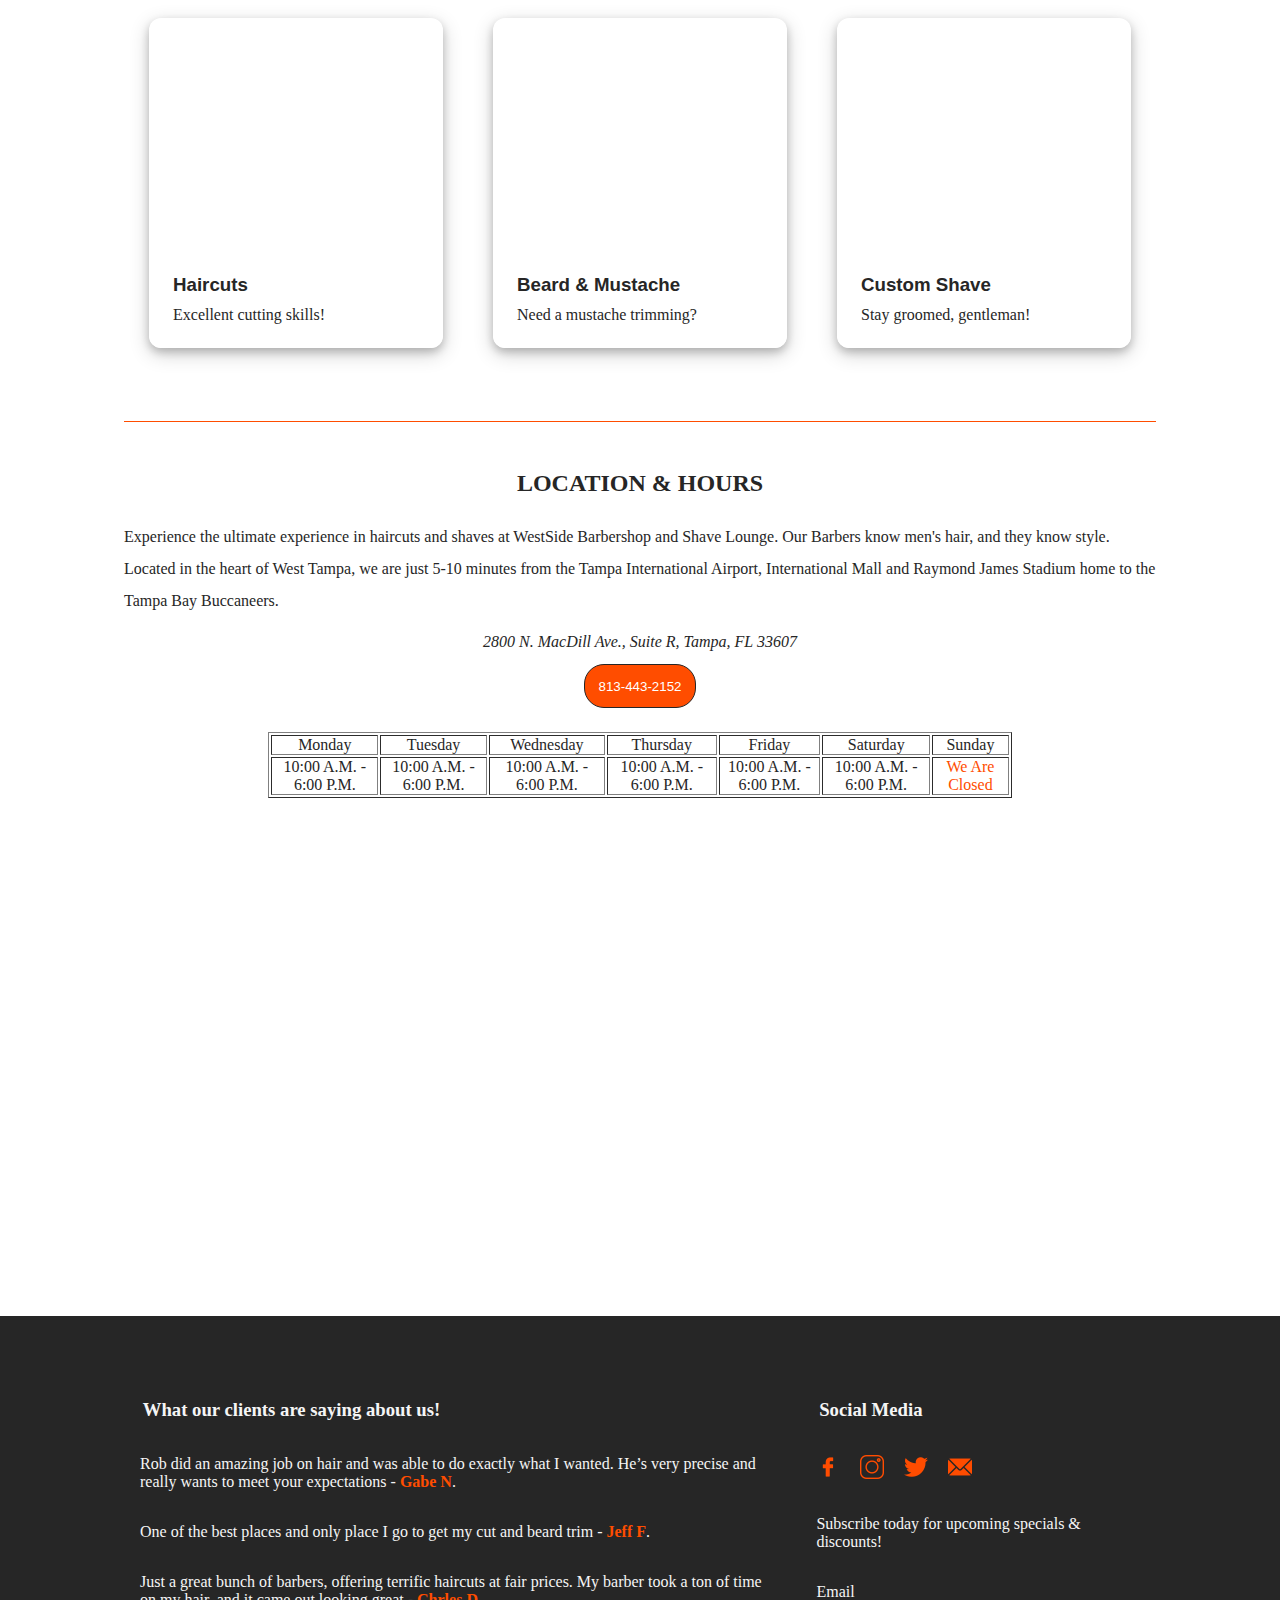
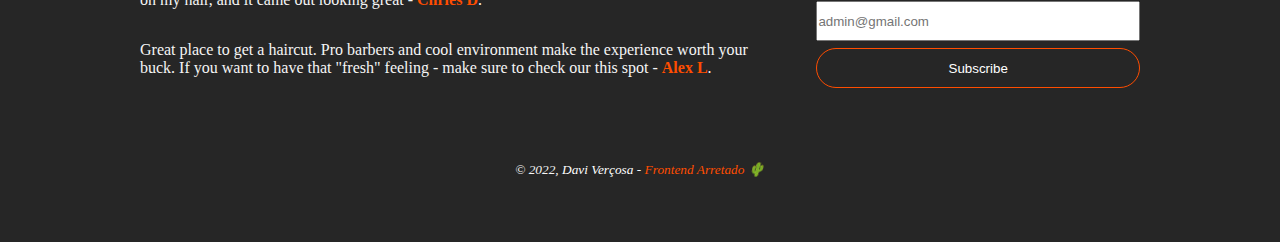
==== commit 5cc461d7: "adding a favicon to the website" ====
--- a/index.html
+++ b/index.html
@@ -10,6 +10,11 @@
     <link rel="stylesheet" href="./styles/main/index/info.css" />
     <link rel="stylesheet" href="./styles/main/index/location.css" />
     <link rel="stylesheet" href="./styles/footer/footer.css" />
+    <link
+      rel="shortcut icon"
+      href="./assets/img/favicon.ico"
+      type="image/x-icon"
+    />
     <title>barber-shop</title>
   </head>
   <body>
@@ -82,7 +87,7 @@
               <div class="about-image--wrapper">
                 <img
                   src="https://images.unsplash.com/photo-1596362601603-b74f6ef166e4?ixlib=rb-1.2.1&ixid=MnwxMjA3fDB8MHxwaG90by1wYWdlfHx8fGVufDB8fHx8&auto=format&fit=crop&w=1626&q=80"
-                  alt=""
+                  alt="Orange table with scissors, hair brush and shaving machines"
                   class="about-image"
                 />
               </div>
@@ -90,7 +95,7 @@
           </section>
 
           <div class="icon-break">
-            <img src="./assets/img/scissors.png" alt="" />
+            <img src="./assets/img/scissors.png" alt="Icon of a scissors" />
           </div>
 
           <section id="info">
@@ -243,16 +248,16 @@
             <h3>Social Media</h3>
             <div class="imgs">
               <a class="img" href="#">
-                <img src="./assets/img/facebook.png" alt="" />
-              </a>
-              <a class="img" href="#">
-                <img src="./assets/img/instagram.png" alt="" />
-              </a>
-              <a class="img" href="#">
-                <img src="./assets/img/twitter.png" alt="" />
-              </a>
-              <a class="img" href="#">
-                <img src="./assets/img/email.png" alt="" />
+                <img src="./assets/img/facebook.png" alt="Facebook logo" />
+              </a>
+              <a class="img" href="#">
+                <img src="./assets/img/instagram.png" alt="Instagram logo" />
+              </a>
+              <a class="img" href="#">
+                <img src="./assets/img/twitter.png" alt="Twitter logo" />
+              </a>
+              <a class="img" href="#">
+                <img src="./assets/img/email.png" alt="Mail icon" />
               </a>
             </div>
             <p>Subscribe today for upcoming specials & discounts!</p>
